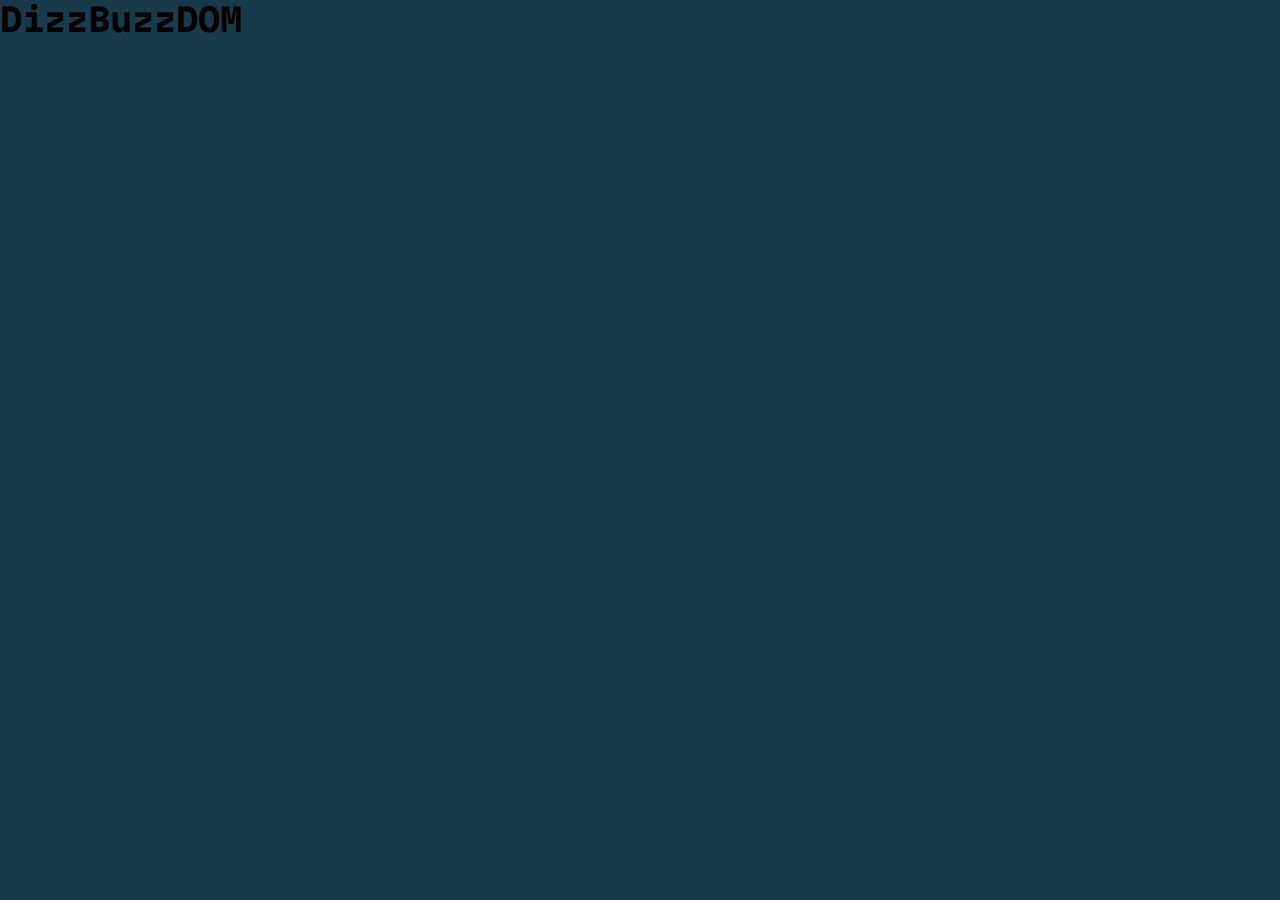
==== index.html @ 9a9e5ca8 "start the exercise" ====
<!DOCTYPE html>
<html lang="en">
<head>
    <meta charset="UTF-8">
    <meta http-equiv="X-UA-Compatible" content="IE=edge">
    <meta name="viewport" content="width=device-width, initial-scale=1.0">
    <link rel="stylesheet" href="css/style.css">
    <link rel="preconnect" href="https://fonts.googleapis.com">
    <link rel="preconnect" href="https://fonts.gstatic.com" crossorigin>
    <link href="https://fonts.googleapis.com/css2?family=Martian+Mono:wght@200;300;400;500;600;700;800&display=swap" rel="stylesheet">
    <title>Tickettrain</title>
    <title>Document</title>
</head>
<body>

    <main class="flexer">
        <h1>DizzBuzzDOM</h1>

        <div class="container flexer">

        </div>

    </main>
    
    <script type="text/javascript" src="js/script.js"></script>
</body>
</html>
---- css/style.css ----
/* GENERAL STYLE */
* {
    margin: 0;
    padding: 0;
    box-sizing: border-box;
    font-family: 'Martian Mono', monospace;
}

/* UTILITY TAG */
.flexer {
    display: flex;
}

main {
    width: 100vw;
    height: 100vh;
    background-color: #193A4A;
    text-align: center;
    flex-wrap: wrap;
}
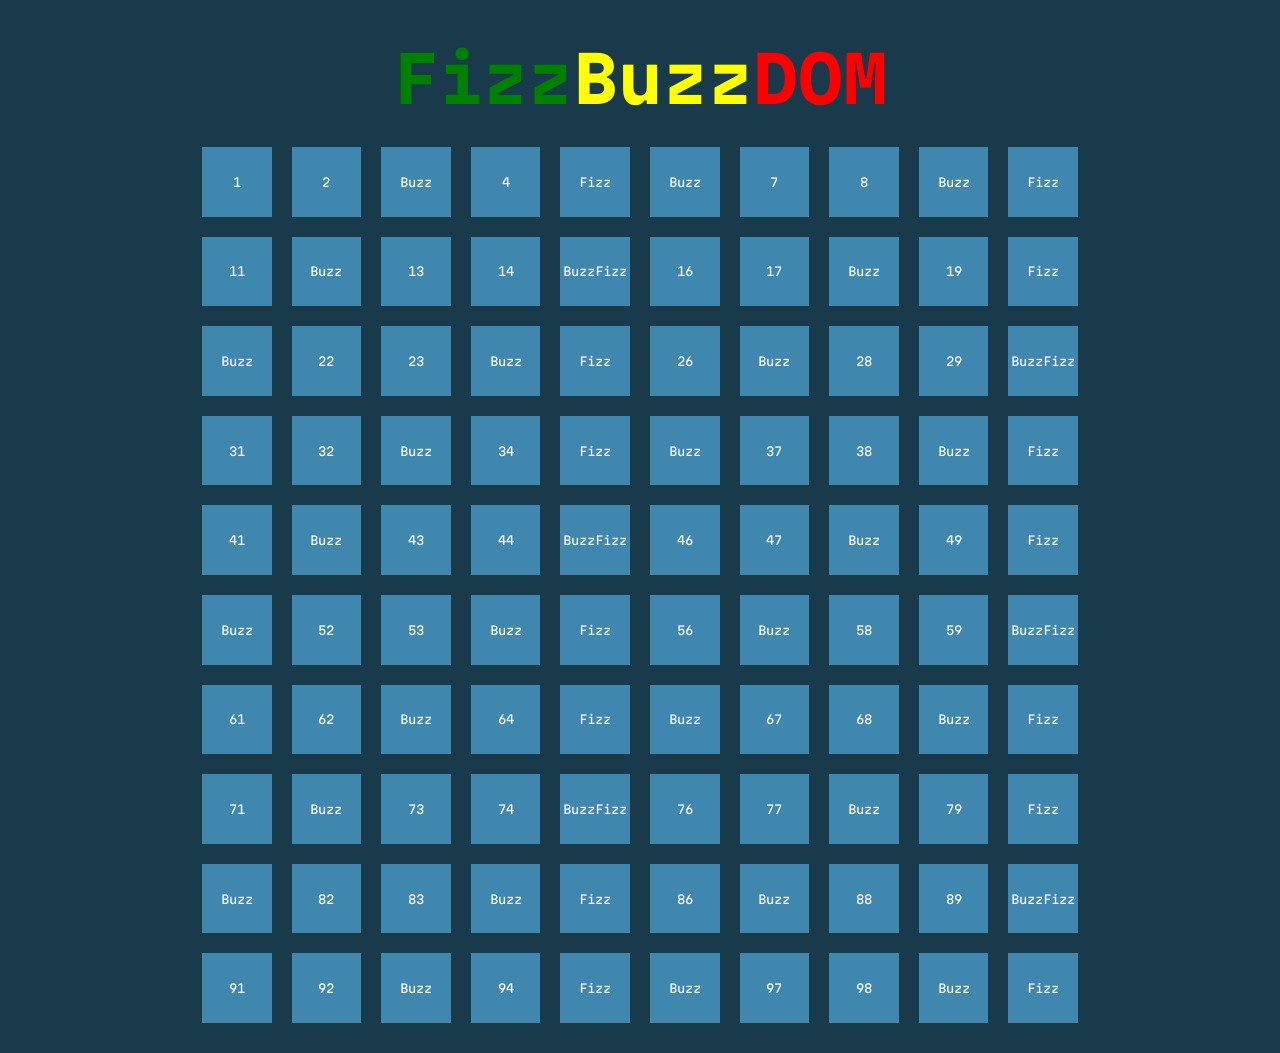
==== commit 52b396dc: "function complete now add the color" ====
--- a/index.html
+++ b/index.html
@@ -13,15 +13,15 @@
 </head>
 <body>
 
-    <main class="flexer">
-        <h1>DizzBuzzDOM</h1>
+    <main>
+        <h1><span style="color: green;">Fizz</span><span  style="color: yellow;">Buzz</span><span style="color: red;">DOM</span></h1>
 
         <div class="container flexer">
-
+            
         </div>
 
     </main>
     
-    <script type="text/javascript" src="js/script.js"></script>
+    <script type="text/javascript" src="js/scrypt.js"></script>
 </body>
 </html>
--- a/css/style.css
+++ b/css/style.css
@@ -11,10 +11,33 @@
     display: flex;
 }
 
+/* MAIN STYLE */
 main {
-    width: 100vw;
-    height: 100vh;
     background-color: #193A4A;
     text-align: center;
+    padding: 20px;
+}
+
+.container {
     flex-wrap: wrap;
+    justify-content: space-around;
+    width: 70vw;
+    margin: auto;
+}
+
+.boxDom {
+    display: flex;
+    justify-content: center;
+    align-items: center;
+    font-size: 12px;
+    color: white;
+    background-color: #3F87AE;
+    margin: 10px;
+    width: calc(70vw / 10 - 20px);
+    height: calc(70vw / 10 - 20px);
+}
+
+h1 {
+    font-size: 64px;
+    padding: 20px 0;
 }
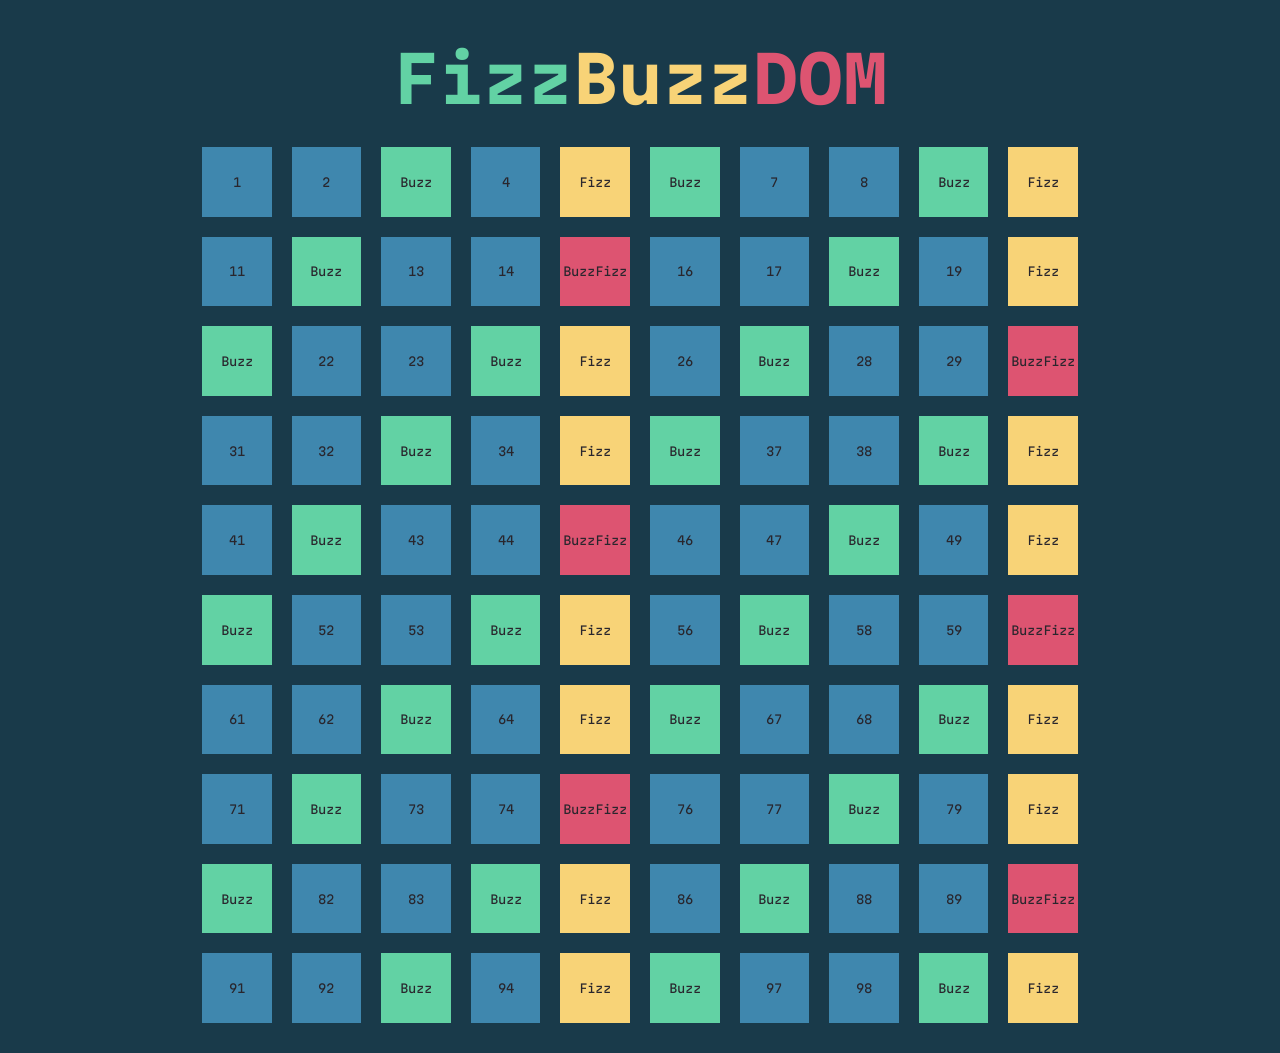
==== commit a7848fef: "EXERCISE STYLED...NOW BONUS" ====
--- a/index.html
+++ b/index.html
@@ -14,7 +14,7 @@
 <body>
 
     <main>
-        <h1><span style="color: green;">Fizz</span><span  style="color: yellow;">Buzz</span><span style="color: red;">DOM</span></h1>
+        <h1><span style="color: #62D2A4;">Fizz</span><span  style="color: #F8D377;">Buzz</span><span style="color: #DD5471;">DOM</span></h1>
 
         <div class="container flexer">
             
--- a/css/style.css
+++ b/css/style.css
@@ -30,14 +30,31 @@
     justify-content: center;
     align-items: center;
     font-size: 12px;
-    color: white;
+    color: #29262D;
     background-color: #3F87AE;
     margin: 10px;
     width: calc(70vw / 10 - 20px);
     height: calc(70vw / 10 - 20px);
 }
 
+.boxDom.fizz {
+    background-color: #62D2A4;
+}
+
+.boxDom.buzz {
+    background-color: #F8D377;
+}
+
+.boxDom.fizzbuzz {
+    background-color: #DD5471;
+}
+
 h1 {
     font-size: 64px;
     padding: 20px 0;
+}  
+/* HOVER */
+.boxDom:hover {
+    color: white;
+    opacity: 0.75;
 }
